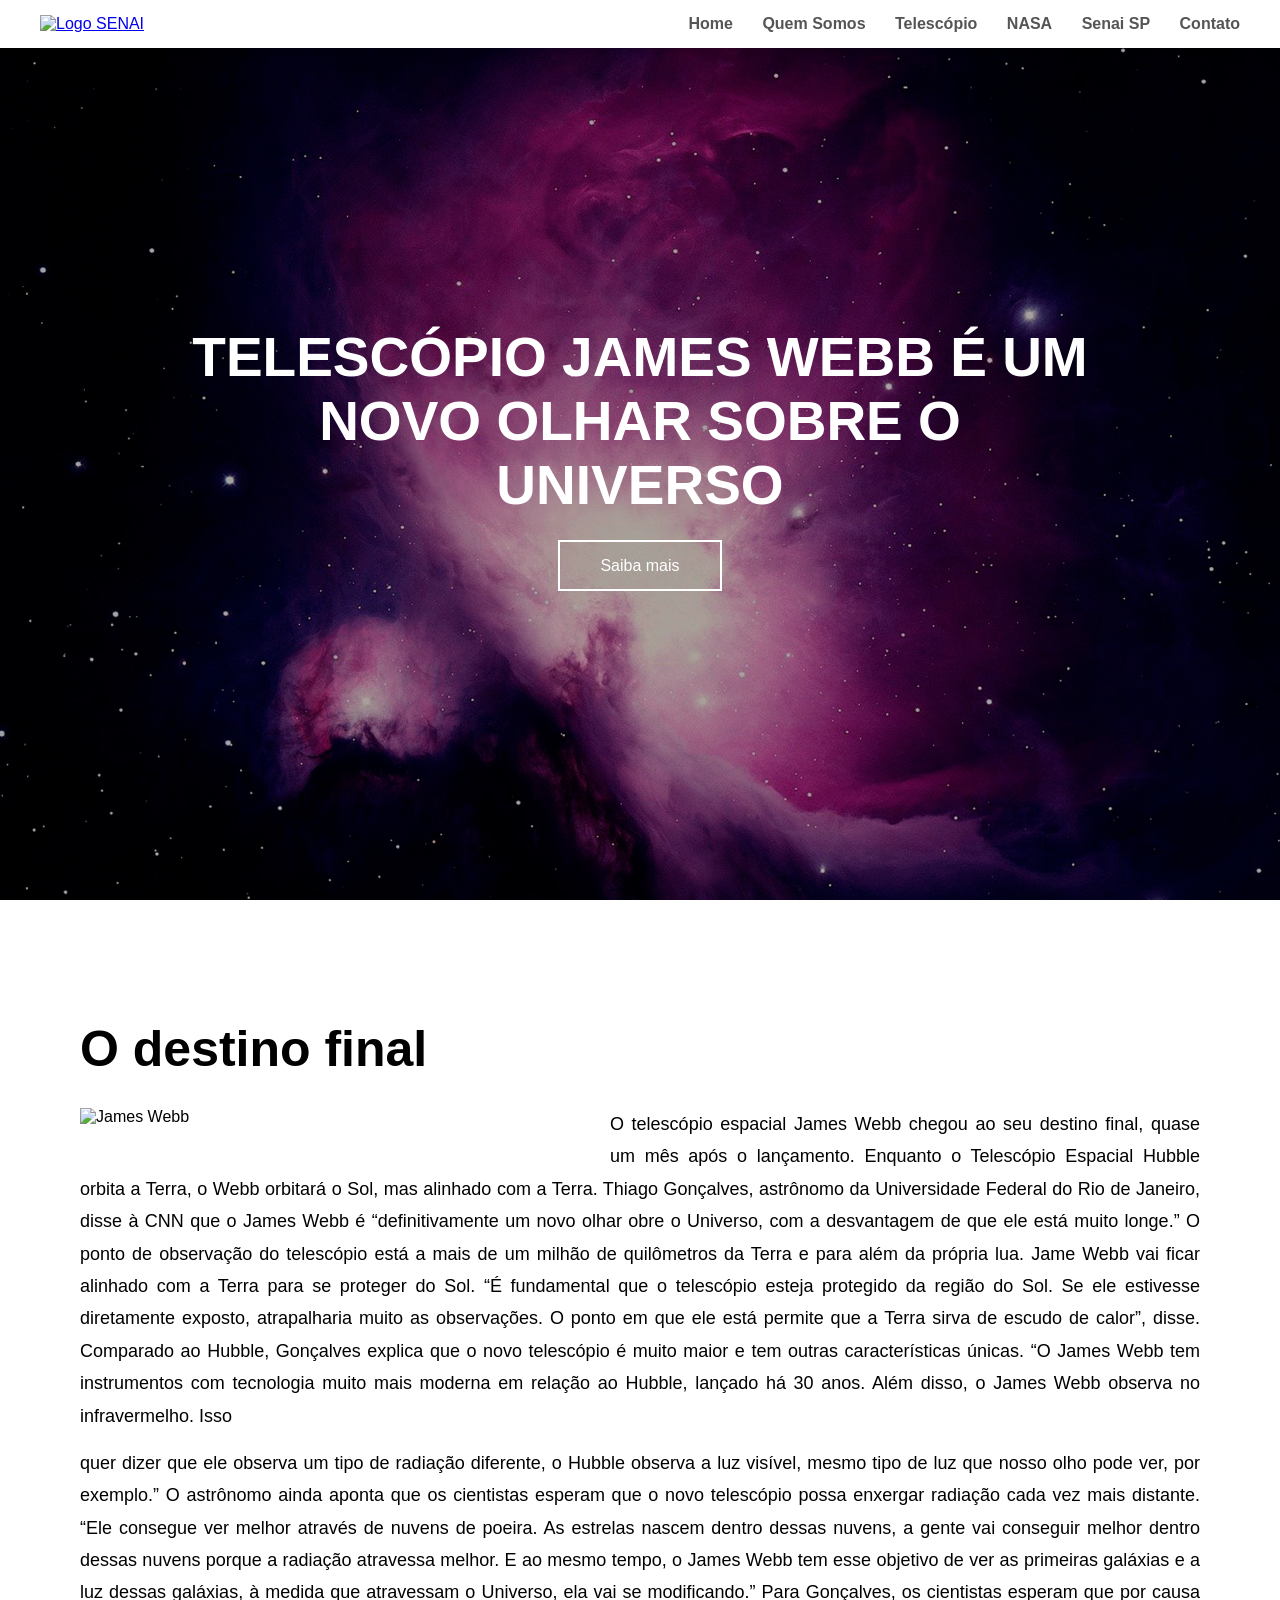
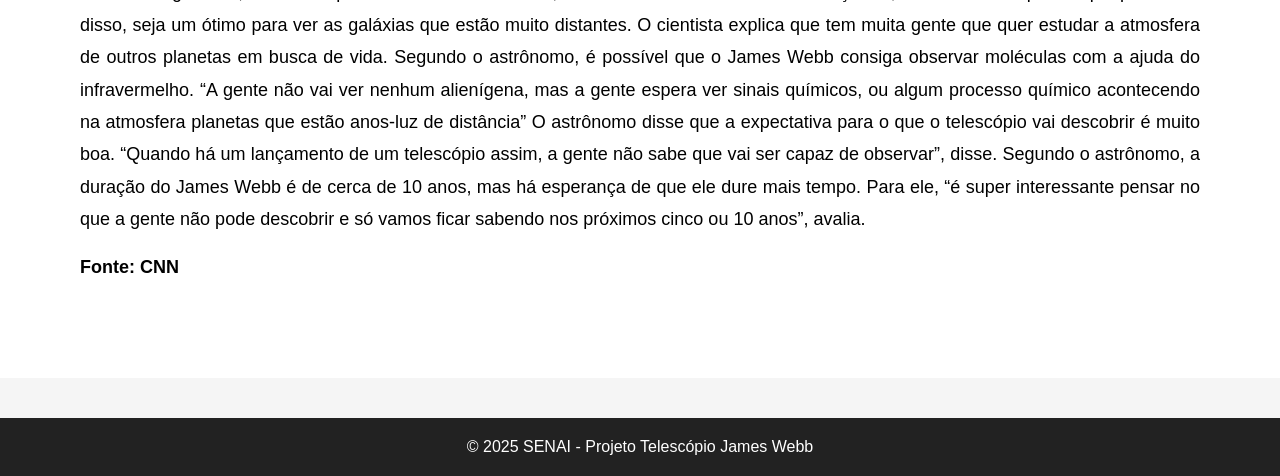
==== index.html @ cb62a38c "Sobre nós adicionado" ====
<!DOCTYPE html>
<html lang="pt-br">
<head>
    <meta charset="UTF-8">
    <meta name="viewport" content="width=device-width, initial-scale=1.0">
    <title>Telescópio James Webb</title>

    <link rel="stylesheet" href="style.css">
</head>
<body>

    <header>

        <a href="index.html">
            <img src="c:\Users\50683498878\Downloads\projeto-alunos-estrutura\projeto-alunos-estrutura\projeto\site\img\logo-senai.png" alt="Logo SENAI" class="logo">
        </a>

        <nav>
            <a href="index.html">Home</a>
            <a href="qmsomos.html">Quem Somos</a>
            <a href="telescopio.html">Telescópio</a>
            <a href="nasa.html">NASA</a>
            <a href="senaisp.html">Senai SP</a>
            <a href="contato.html">Contato</a>
        </nav>

    </header>

    <section class="hero">

        <div class="hero-content">

            <h1>
                TELESCÓPIO JAMES WEBB É UM NOVO OLHAR SOBRE O UNIVERSO
            </h1>

            <a href="#destino" class="btn">
                Saiba mais
            </a>

        </div>

    </section>

    <section id="destino" class="destino">

    <h2>O destino final</h2>

    <img src="c:\Users\50683498878\AppData\Local\Temp\e2e3e028-4b85-4722-bc71-77f0a529e25c_projeto-alunos-estrutura.zip.25c\projeto-alunos-estrutura\projeto\site\img\james-webb.jpg" alt="James Webb" class="img-webb">

    <div class="texto">

        <p>
            O telescópio espacial James Webb chegou ao seu destino final, quase um mês após o lançamento. Enquanto o Telescópio Espacial Hubble orbita a Terra, o Webb orbitará o Sol, mas alinhado com a Terra. Thiago Gonçalves, astrônomo da Universidade Federal do Rio de Janeiro, disse à CNN que o James Webb é “definitivamente um novo olhar obre o Universo, com a desvantagem de que ele está muito longe.” O ponto de observação do telescópio está a mais de um milhão de quilômetros da Terra e para além da própria lua. Jame Webb vai ficar alinhado com a Terra para se proteger do Sol. “É fundamental que o telescópio esteja protegido da região do Sol. Se ele estivesse diretamente exposto, atrapalharia muito as observações. O ponto em que ele está permite que a Terra sirva de escudo de calor”, disse. Comparado ao Hubble, Gonçalves explica que o novo telescópio é muito maior e tem outras características únicas. “O James Webb tem instrumentos com tecnologia muito mais moderna em relação ao Hubble, lançado há 30 anos. Além disso, o James Webb observa no infravermelho. Isso
        </p>

        <p>
        quer dizer que ele observa um tipo de radiação diferente, o Hubble observa a luz visível, mesmo tipo de luz que nosso olho pode ver, por exemplo.” O astrônomo ainda aponta que os cientistas esperam que o novo telescópio possa enxergar radiação cada vez mais distante. “Ele consegue ver melhor através de nuvens de poeira. As estrelas nascem dentro dessas nuvens, a gente vai conseguir melhor dentro dessas nuvens porque a radiação atravessa melhor. E ao mesmo tempo, o James Webb tem esse objetivo de ver as primeiras galáxias e a luz dessas galáxias, à medida que atravessam o Universo, ela vai se modificando.” Para Gonçalves, os cientistas esperam que por causa disso, seja um ótimo para ver as galáxias que estão muito distantes. O cientista explica que tem muita gente que quer estudar a atmosfera de outros planetas em busca de vida. Segundo o astrônomo, é possível que o James Webb consiga observar moléculas com a ajuda do infravermelho. “A gente não vai ver nenhum alienígena, mas a gente espera ver sinais químicos, ou algum processo químico acontecendo na atmosfera planetas que estão anos-luz de distância” O astrônomo disse que a expectativa para o que o telescópio vai descobrir é muito boa. “Quando há um lançamento de um telescópio assim, a gente não sabe que vai ser capaz de observar”, disse. Segundo o astrônomo, a duração do James Webb é de cerca de 10 anos, mas há esperança de que ele dure mais tempo. Para ele, “é super interessante pensar no que a gente não pode descobrir e só vamos ficar sabendo nos próximos cinco ou 10 anos”, avalia.
        </p>

        <p>
        
        </p>

        <p>
            <strong>Fonte: CNN</strong>
        </p>

    </div>

</section>

    <footer>

    <p>
        © 2025 SENAI - Projeto Telescópio James Webb
    </p>

</footer>

</body>
</html>
---- style.css ----
*{
    margin:0;
    padding:0;
    box-sizing:border-box;
    font-family:Arial, Helvetica, sans-serif;
}

html{
    scroll-behavior:smooth;
}

body{
    background:#f5f5f5;
}

header{
    position:fixed;
    top:0;
    width:100%;
    background:white;
    display:flex;
    justify-content:space-between;
    align-items:center;
    padding:15px 40px;
    z-index:1000;
    box-shadow:0 2px 5px rgba(0,0,0,0.1);
}

.logo{
    width:220px;
}

nav a{
    text-decoration:none;
    color:#555;
    font-weight:bold;
    margin-left:25px;
    transition:0.3s;
}

nav a:hover{
    color:black;
}

.hero{
    height:100vh;
    background-image:url("fundo.jpg");
    background-size:cover;
    background-position:center;
    background-repeat:no-repeat;

    display:flex;
    justify-content:center;
    align-items:center;
    text-align:center;
}

.hero-content h1{
    color:white;
    font-size:55px;
    max-width:900px;
    margin-bottom:40px;
}

.btn{
    text-decoration:none;
    color:white;
    border:2px solid white;
    padding:15px 40px;
    transition:0.3s;
}

.btn:hover{
    background:white;
    color:black;
}

.destino{
    padding:120px 80px 80px 80px;
    background:white;
}

.destino h2{
    font-size:50px;
    margin-bottom:30px;
}

.img-webb{
    width:500px;
    float:left;
    margin-right:30px;
    margin-bottom:20px;
}

.texto{
    font-size:18px;
    line-height:1.8;
    text-align:justify;
}

.texto p{
    margin-bottom:15px;
}

.fonte{
    margin-top:30px;
    font-size:20px;
}

.pagina{
    max-width:1000px;
    margin:auto;
    padding:140px 20px 40px 20px;
}

.pagina h1{
    font-size:50px;
    margin-bottom:25px;
}

.pagina p{
    font-size:20px;
    line-height:1.8;
    text-align:justify;
    margin-bottom:20px;
}

footer{
    background:#222;
    color:white;
    text-align:center;
    padding:20px;
    margin-top:40px;
}

@media(max-width:768px){

    header{
        flex-direction:column;
        gap:15px;
    }

    nav{
        display:flex;
        flex-wrap:wrap;
        justify-content:center;
    }

    nav a{
        margin:10px;
    }

    .hero-content h1{
        font-size:32px;
        padding:0 20px;
    }

    .img-webb{
        width:100%;
        float:none;
        margin-right:0;
    }

    .destino{
        padding:120px 20px 40px 20px;
    }

    .destino h2{
        font-size:35px;
    }

    .pagina h1{
        font-size:35px;
    }

    .pagina p{
        font-size:18px;
    }
}
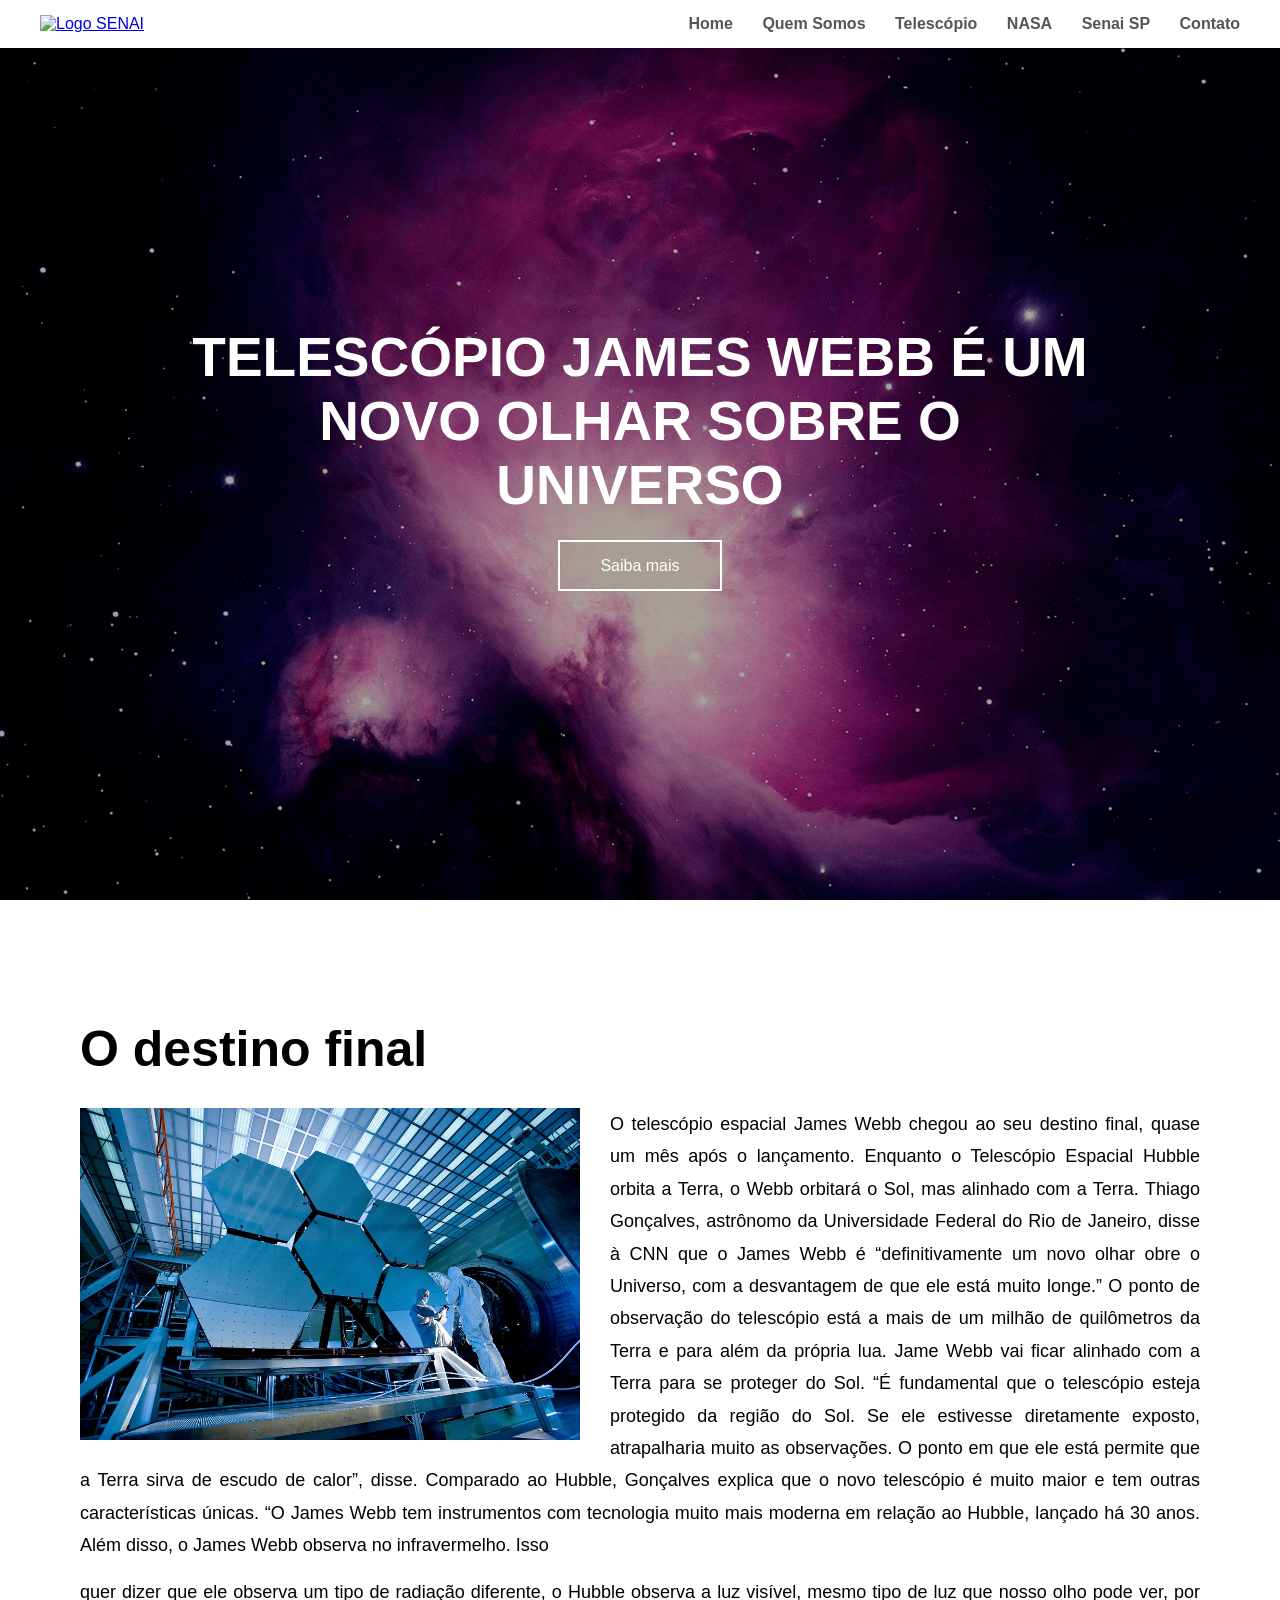
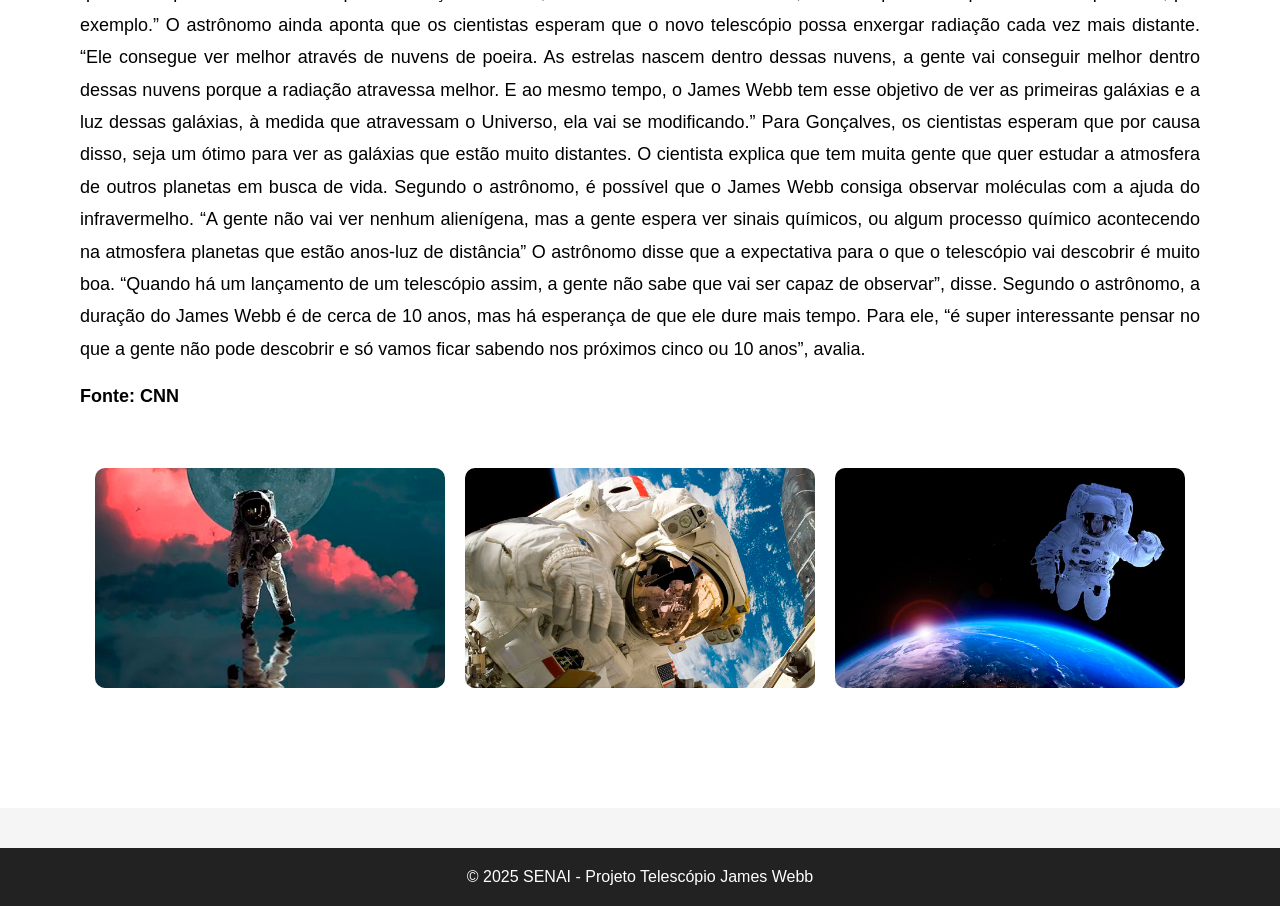
==== commit 02cef96b: "Adicionando galeria espacial" ====
--- a/index.html
+++ b/index.html
@@ -46,7 +46,7 @@
 
     <h2>O destino final</h2>
 
-    <img src="c:\Users\50683498878\AppData\Local\Temp\e2e3e028-4b85-4722-bc71-77f0a529e25c_projeto-alunos-estrutura.zip.25c\projeto-alunos-estrutura\projeto\site\img\james-webb.jpg" alt="James Webb" class="img-webb">
+    <img src="james-webb.jpg" alt="James Webb" class="img-webb">
 
     <div class="texto">
 
@@ -67,6 +67,14 @@
         </p>
 
     </div>
+<section class="galeria">
+
+    <div class="imagens-galeria">
+        <img src="astronauta1.jpg" alt="Astronauta">
+        <img src="astronauta2.jpg" alt="Astronauta">
+        <img src="astronauta3.jpg" alt="Astronauta">
+    </div>
+</section>
 
 </section>
 
--- a/style.css
+++ b/style.css
@@ -125,6 +125,36 @@
     margin-bottom:20px;
 }
 
+.galeria {
+    width: 100%;
+    padding: 40px 0;
+    text-align: center;
+}
+
+.galeria h2 {
+    font-size: 35px;
+    margin-bottom: 30px;
+}
+
+.imagens-galeria {
+    display: flex;
+    justify-content: center;
+    gap: 20px;
+    flex-wrap: wrap;
+}
+
+.imagens-galeria img {
+    width: 350px;
+    height: 220px;
+    object-fit: cover;
+    border-radius: 10px;
+    transition: 0.3s;
+}
+
+.imagens-galeria img:hover {
+    transform: scale(1.05);
+}
+
 footer{
     background:#222;
     color:white;
